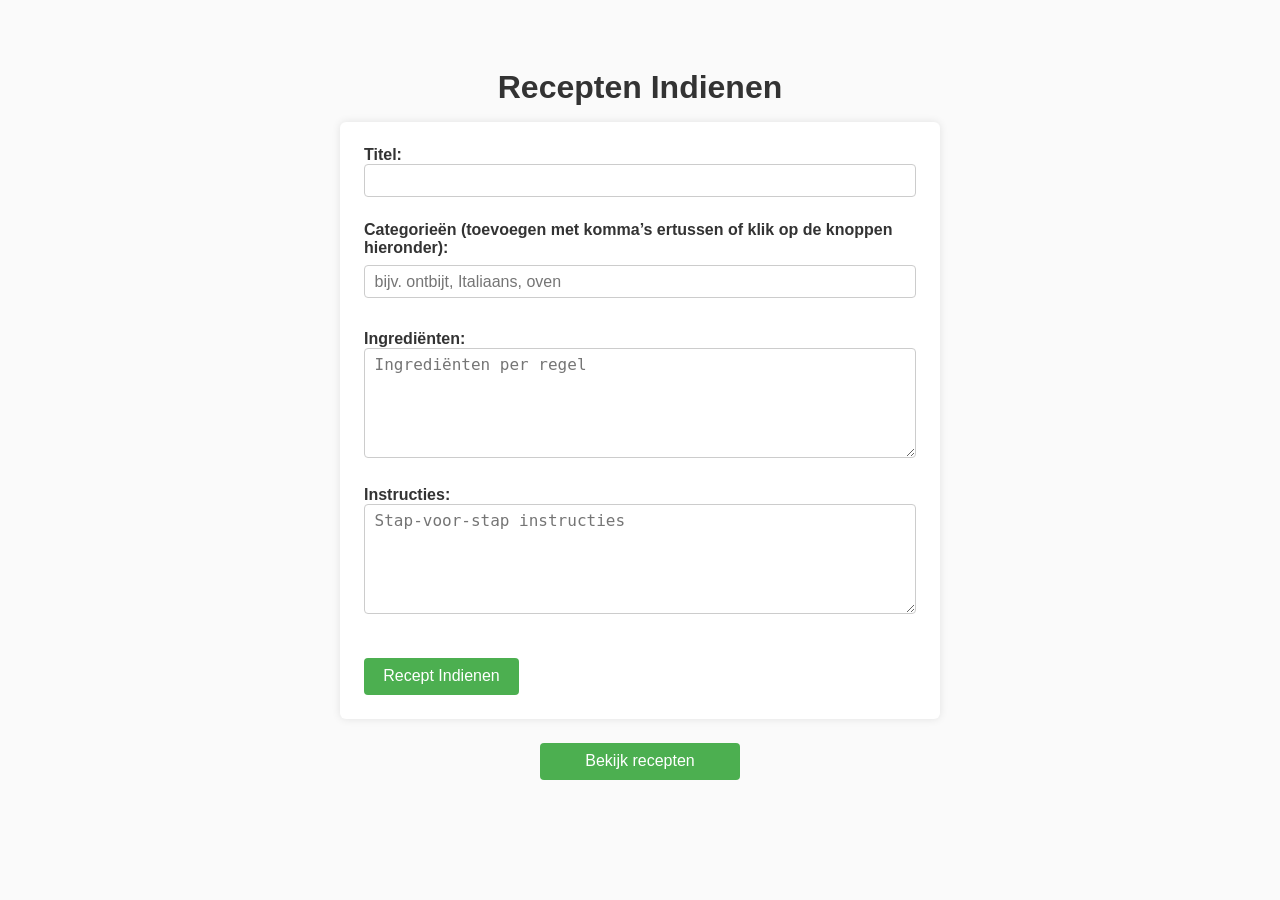
==== index.html @ 3a13ff85 "Update index.html" ====
<!DOCTYPE html>
<html lang="nl">
<head>
  <meta charset="UTF-8" />
  <title>Recept Indienen</title>
  <style>
    body {
      font-family: Arial, sans-serif;
      max-width: 600px;
      margin: 2rem auto;
      padding: 1rem;
      background: #fafafa;
      color: #333;
    }
    h1 {
      text-align: center;
      margin-bottom: 1rem;
    }
    form {
      background: white;
      padding: 1.5rem;
      border-radius: 6px;
      box-shadow: 0 0 8px rgba(0,0,0,0.1);
    }
    label {
      display: block;
      margin-bottom: 0.5rem;
      font-weight: bold;
    }
    input[type="text"], textarea {
      width: 100%;
      padding: 0.4rem 0.6rem;
      margin-bottom: 1rem;
      border: 1px solid #ccc;
      border-radius: 4px;
      font-size: 1rem;
      box-sizing: border-box;
    }
    textarea {
      resize: vertical;
    }
    button[type="submit"], #viewRecipesBtn {
      background-color: #4CAF50;
      border: none;
      color: white;
      padding: 0.6rem 1.2rem;
      font-size: 1rem;
      border-radius: 4px;
      cursor: pointer;
      margin-top: 1rem;
      transition: background-color 0.3s ease;
    }
    button[type="submit"]:hover, #viewRecipesBtn:hover {
      background-color: #45a049;
    }
    #categorySuggestions {
      margin-bottom: 1rem;
    }
    #categorySuggestions button {
      background: #ddd;
      border: none;
      border-radius: 3px;
      padding: 0.2rem 0.5rem;
      margin: 0 0.25rem 0.25rem 0;
      cursor: pointer;
      font-size: 0.9rem;
      transition: background-color 0.2s ease;
    }
    #categorySuggestions button:hover {
      background: #ccc;
    }
    #status {
      margin-top: 1rem;
      font-weight: bold;
    }

    /* Center the "Bekijk recepten" button */
    #viewRecipesBtn {
      display: block;
      margin: 1.5rem auto 0 auto;
      max-width: 200px;
      width: 90%;
    }

    /* Mobile responsiveness */
    @media (max-width: 480px) {
      body {
        margin: 1rem;
        padding: 0.5rem;
      }
      form {
        padding: 1rem;
      }
      input[type="text"], textarea {
        font-size: 1rem;
      }
      button[type="submit"], #viewRecipesBtn {
        font-size: 1.1rem;
        padding: 0.8rem 1.2rem;
      }
    }
  </style>
</head>
<body>
  <h1>Recepten Indienen</h1>
  <form id="recipeForm">
    <label>Titel: <input type="text" name="title" required></label>

    <label>Categorieën (toevoegen met komma’s ertussen of klik op de knoppen hieronder):</label>
    <input type="text" id="categoryInput" name="categoryInput" placeholder="bijv. ontbijt, Italiaans, oven" autocomplete="off" />
    <div id="categorySuggestions" aria-label="Categorie suggesties"></div>

    <label>Ingrediënten:<br>
      <textarea name="ingredients" rows="5" required placeholder="Ingrediënten per regel"></textarea>
    </label>

    <label>Instructies:<br>
      <textarea name="instructions" rows="5" required placeholder="Stap-voor-stap instructies"></textarea>
    </label>

    <button type="submit">Recept Indienen</button>
  </form>

  <button id="viewRecipesBtn" type="button">Bekijk recepten</button>

  <p id="status"></p>

  <script>
    async function fetchExistingCategories() {
      try {
        const res = await fetch("https://api.github.com/repos/StanKwast/koken/contents/recipes");
        if (!res.ok) return [];
        const files = await res.json();

        const categoriesSet = new Set();

        await Promise.all(files.map(async (file) => {
          if (!file.name.endsWith(".json")) return;
          const recipeRes = await fetch(file.download_url);
          if (!recipeRes.ok) return;
          const recipe = await recipeRes.json();
          if (recipe.category) {
            if (Array.isArray(recipe.category)) {
              recipe.category.forEach(cat => categoriesSet.add(cat.trim()));
            } else {
              categoriesSet.add(recipe.category.trim());
            }
          }
        }));

        return Array.from(categoriesSet).sort();
      } catch {
        return [];
      }
    }

    function showCategorySuggestions(categories) {
      const suggestionsDiv = document.getElementById("categorySuggestions");
      suggestionsDiv.innerHTML = "";
      categories.forEach(cat => {
        const btn = document.createElement("button");
        btn.type = "button";
        btn.textContent = cat;
        btn.onclick = () => addCategory(cat);
        suggestionsDiv.appendChild(btn);
      });
    }

    function addCategory(category) {
      const input = document.getElementById("categoryInput");
      let current = input.value.split(",").map(s => s.trim()).filter(Boolean);
      if (!current.includes(category)) {
        current.push(category);
        input.value = current.join(", ");
      }
    }

    window.addEventListener("DOMContentLoaded", async () => {
      const categories = await fetchExistingCategories();
      showCategorySuggestions(categories);
    });

    document.getElementById("recipeForm").addEventListener("submit", async function (e) {
      e.preventDefault();

      const formData = new FormData(e.target);
      const categories = formData.get("categoryInput").split(",").map(s => s.trim()).filter(Boolean);

      const recipe = {
        title: formData.get("title").trim(),
        category: categories,
        ingredients: formData.get("ingredients").trim().split("\n").map(s => s.trim()).filter(Boolean),
        instructions: formData.get("instructions").trim().split("\n").map(s => s.trim()).filter(Boolean),
        timestamp: new Date().toISOString()
      };

      const filename = recipe.title.toLowerCase().replace(/\s+/g, "_") + "_" + Date.now() + ".json";

      const status = document.getElementById("status");
      status.textContent = "Versturen...";

      try {
        const response = await fetch("https://recept-form.vercel.app/api/submit", {
          method: "POST",
          headers: { "Content-Type": "application/json" },
          body: JSON.stringify({ filename, recipe })
        });

        if (response.ok) {
          status.textContent = "Recept succesvol ingediend!";
          e.target.reset();
        } else {
          const error = await response.json();
          status.textContent = "Fout: " + (error?.message || "Onbekende fout.");
        }
      } catch (err) {
        status.textContent = "Netwerkfout: " + err.message;
      }
    });

    document.getElementById("viewRecipesBtn").addEventListener("click", () => {
      window.location.href = "https://stankwast.github.io/koken";
    });
  </script>
</body>
</html>
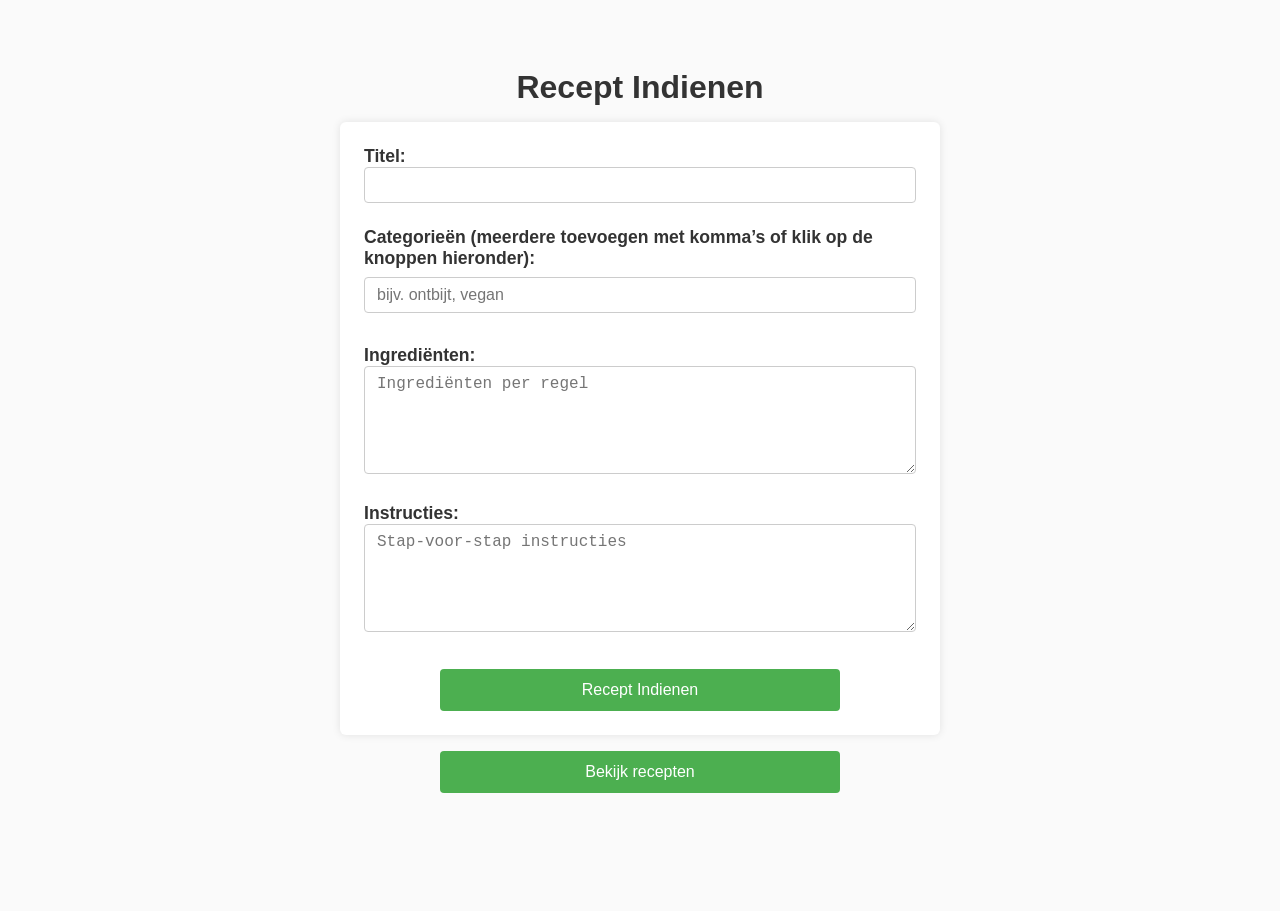
==== commit a725b07d: "Update index.html" ====
--- a/index.html
+++ b/index.html
@@ -4,6 +4,7 @@
   <meta charset="UTF-8" />
   <title>Recept Indienen</title>
   <style>
+    /* Base styles */
     body {
       font-family: Arial, sans-serif;
       max-width: 600px;
@@ -15,21 +16,25 @@
     h1 {
       text-align: center;
       margin-bottom: 1rem;
+      font-size: 2rem;
     }
     form {
       background: white;
       padding: 1.5rem;
       border-radius: 6px;
       box-shadow: 0 0 8px rgba(0,0,0,0.1);
+      width: 100%;
+      box-sizing: border-box;
     }
     label {
       display: block;
       margin-bottom: 0.5rem;
       font-weight: bold;
+      font-size: 1.1rem;
     }
     input[type="text"], textarea {
       width: 100%;
-      padding: 0.4rem 0.6rem;
+      padding: 0.5rem 0.75rem;
       margin-bottom: 1rem;
       border: 1px solid #ccc;
       border-radius: 4px;
@@ -43,12 +48,18 @@
       background-color: #4CAF50;
       border: none;
       color: white;
-      padding: 0.6rem 1.2rem;
+      padding: 0.75rem 1.5rem;
       font-size: 1rem;
       border-radius: 4px;
       cursor: pointer;
       margin-top: 1rem;
       transition: background-color 0.3s ease;
+      width: 100%;
+      box-sizing: border-box;
+      max-width: 400px;
+      display: block;
+      margin-left: auto;
+      margin-right: auto;
     }
     button[type="submit"]:hover, #viewRecipesBtn:hover {
       background-color: #45a049;
@@ -60,10 +71,10 @@
       background: #ddd;
       border: none;
       border-radius: 3px;
-      padding: 0.2rem 0.5rem;
-      margin: 0 0.25rem 0.25rem 0;
+      padding: 0.3rem 0.6rem;
+      margin: 0 0.3rem 0.3rem 0;
       cursor: pointer;
-      font-size: 0.9rem;
+      font-size: 0.95rem;
       transition: background-color 0.2s ease;
     }
     #categorySuggestions button:hover {
@@ -72,42 +83,42 @@
     #status {
       margin-top: 1rem;
       font-weight: bold;
-    }
-
-    /* Center the "Bekijk recepten" button */
-    #viewRecipesBtn {
-      display: block;
-      margin: 1.5rem auto 0 auto;
-      max-width: 200px;
-      width: 90%;
+      text-align: center;
+      font-size: 1.1rem;
+      min-height: 1.5em;
     }
 
     /* Mobile responsiveness */
-    @media (max-width: 480px) {
+    @media (max-width: 600px) {
       body {
         margin: 1rem;
         padding: 0.5rem;
       }
-      form {
-        padding: 1rem;
+      h1 {
+        font-size: 1.5rem;
+      }
+      label {
+        font-size: 1rem;
       }
       input[type="text"], textarea {
-        font-size: 1rem;
+        font-size: 1.1rem;
+        padding: 0.6rem 0.8rem;
       }
       button[type="submit"], #viewRecipesBtn {
-        font-size: 1.1rem;
-        padding: 0.8rem 1.2rem;
+        font-size: 1.2rem;
+        padding: 0.9rem 1.5rem;
+        max-width: 100%;
       }
     }
   </style>
 </head>
 <body>
-  <h1>Recepten Indienen</h1>
+  <h1>Recept Indienen</h1>
   <form id="recipeForm">
     <label>Titel: <input type="text" name="title" required></label>
 
-    <label>Categorieën (toevoegen met komma’s ertussen of klik op de knoppen hieronder):</label>
-    <input type="text" id="categoryInput" name="categoryInput" placeholder="bijv. ontbijt, Italiaans, oven" autocomplete="off" />
+    <label>Categorieën (meerdere toevoegen met komma’s of klik op de knoppen hieronder):</label>
+    <input type="text" id="categoryInput" name="categoryInput" placeholder="bijv. ontbijt, vegan" autocomplete="off" />
     <div id="categorySuggestions" aria-label="Categorie suggesties"></div>
 
     <label>Ingrediënten:<br>
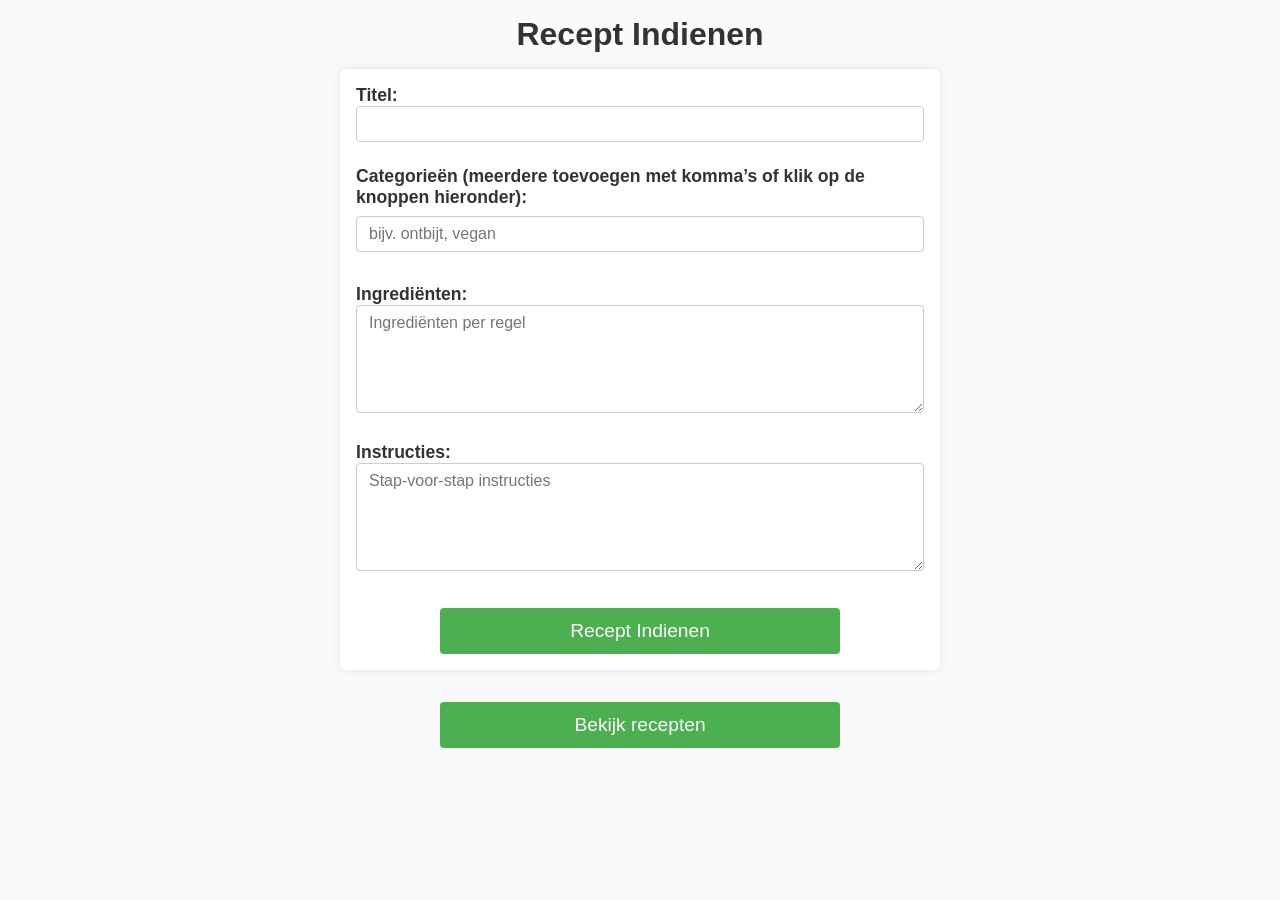
==== commit 33e3749d: "Update index.html" ====
--- a/index.html
+++ b/index.html
@@ -5,32 +5,44 @@
   <title>Recept Indienen</title>
   <style>
     /* Base styles */
+    html {
+      font-size: 16px; /* base */
+    }
     body {
       font-family: Arial, sans-serif;
-      max-width: 600px;
-      margin: 2rem auto;
-      padding: 1rem;
+      margin: 0;
+      padding: 0;
       background: #fafafa;
       color: #333;
+      width: 100vw;
+      min-height: 100vh;
+      box-sizing: border-box;
+      display: flex;
+      flex-direction: column;
+      align-items: center;
     }
     h1 {
       text-align: center;
-      margin-bottom: 1rem;
-      font-size: 2rem;
+      margin: 1rem 0 1rem 0;
+      font-size: clamp(1.5rem, 4vw, 2rem);
+      width: 90%;
+      max-width: 600px;
     }
     form {
       background: white;
-      padding: 1.5rem;
+      padding: 1rem;
       border-radius: 6px;
       box-shadow: 0 0 8px rgba(0,0,0,0.1);
-      width: 100%;
-      box-sizing: border-box;
+      width: 90%;
+      max-width: 600px;
+      box-sizing: border-box;
+      margin-bottom: 1rem;
     }
     label {
       display: block;
       margin-bottom: 0.5rem;
       font-weight: bold;
-      font-size: 1.1rem;
+      font-size: clamp(1rem, 3vw, 1.1rem);
     }
     input[type="text"], textarea {
       width: 100%;
@@ -38,8 +50,9 @@
       margin-bottom: 1rem;
       border: 1px solid #ccc;
       border-radius: 4px;
-      font-size: 1rem;
-      box-sizing: border-box;
+      font-size: clamp(0.95rem, 3vw, 1rem);
+      box-sizing: border-box;
+      font-family: inherit;
     }
     textarea {
       resize: vertical;
@@ -49,23 +62,23 @@
       border: none;
       color: white;
       padding: 0.75rem 1.5rem;
-      font-size: 1rem;
+      font-size: clamp(1rem, 3vw, 1.2rem);
       border-radius: 4px;
       cursor: pointer;
-      margin-top: 1rem;
+      width: 100%;
+      max-width: 400px;
+      box-sizing: border-box;
+      display: block;
+      margin: 1rem auto 0 auto;
       transition: background-color 0.3s ease;
-      width: 100%;
-      box-sizing: border-box;
-      max-width: 400px;
-      display: block;
-      margin-left: auto;
-      margin-right: auto;
+      font-family: inherit;
     }
     button[type="submit"]:hover, #viewRecipesBtn:hover {
       background-color: #45a049;
     }
     #categorySuggestions {
       margin-bottom: 1rem;
+      width: 100%;
     }
     #categorySuggestions button {
       background: #ddd;
@@ -74,8 +87,9 @@
       padding: 0.3rem 0.6rem;
       margin: 0 0.3rem 0.3rem 0;
       cursor: pointer;
-      font-size: 0.95rem;
+      font-size: clamp(0.8rem, 2.5vw, 0.95rem);
       transition: background-color 0.2s ease;
+      font-family: inherit;
     }
     #categorySuggestions button:hover {
       background: #ccc;
@@ -84,30 +98,24 @@
       margin-top: 1rem;
       font-weight: bold;
       text-align: center;
-      font-size: 1.1rem;
+      font-size: clamp(1rem, 3vw, 1.1rem);
       min-height: 1.5em;
-    }
-
-    /* Mobile responsiveness */
+      width: 90%;
+      max-width: 600px;
+    }
+
+    /* Remove default padding and margin on smaller devices */
     @media (max-width: 600px) {
       body {
-        margin: 1rem;
-        padding: 0.5rem;
+        margin: 0;
+        padding: 0;
+      }
+      form {
+        padding: 1rem 0.75rem;
+        width: 95%;
       }
       h1 {
-        font-size: 1.5rem;
-      }
-      label {
-        font-size: 1rem;
-      }
-      input[type="text"], textarea {
-        font-size: 1.1rem;
-        padding: 0.6rem 0.8rem;
-      }
-      button[type="submit"], #viewRecipesBtn {
-        font-size: 1.2rem;
-        padding: 0.9rem 1.5rem;
-        max-width: 100%;
+        margin-top: 1rem;
       }
     }
   </style>
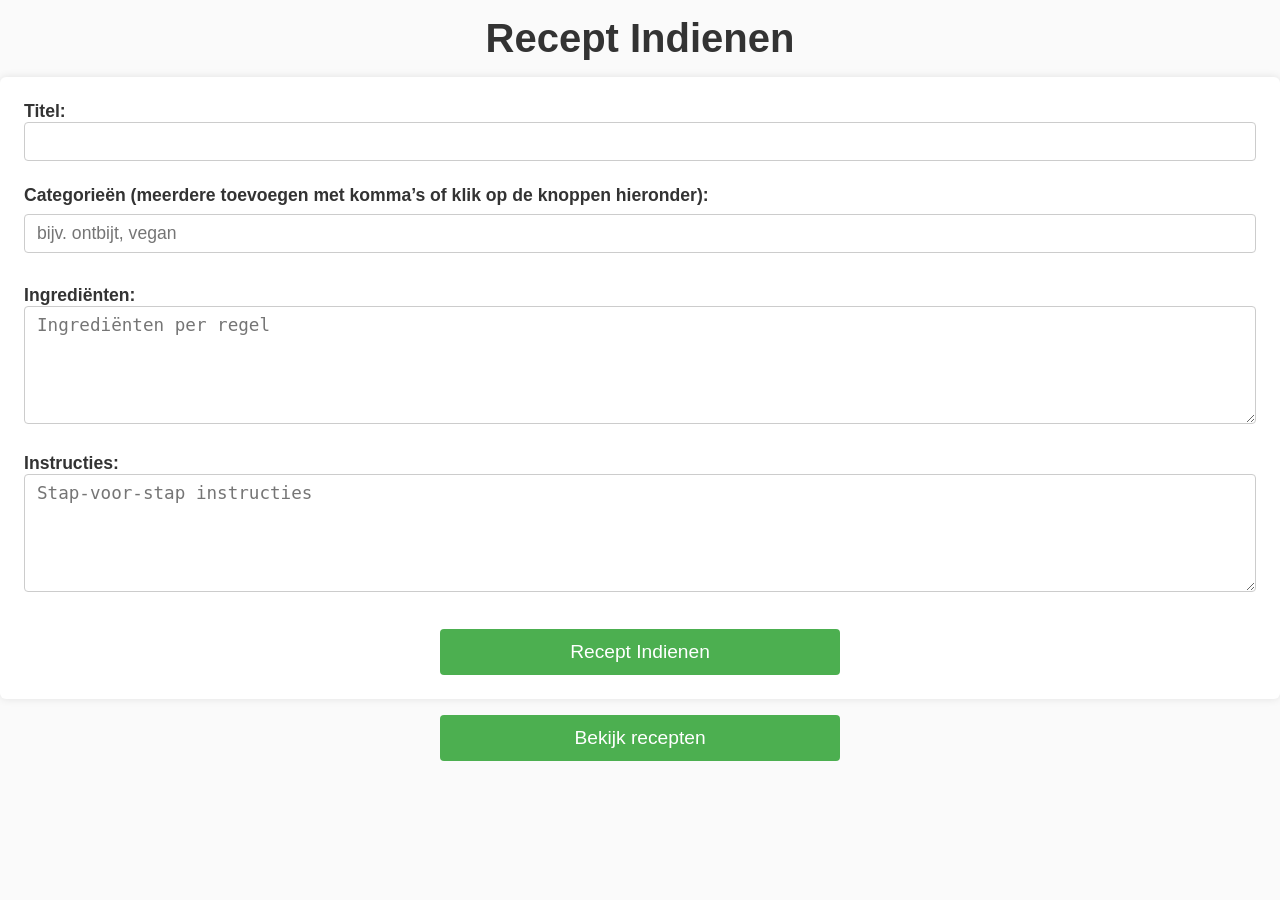
==== commit ca6d136b: "Update index.html" ====
--- a/index.html
+++ b/index.html
@@ -2,41 +2,31 @@
 <html lang="nl">
 <head>
   <meta charset="UTF-8" />
+  <meta name="viewport" content="width=device-width, initial-scale=1" />
   <title>Recept Indienen</title>
   <style>
-    /* Base styles */
-    html {
-      font-size: 16px; /* base */
-    }
     body {
       font-family: Arial, sans-serif;
-      margin: 0;
-      padding: 0;
+      max-width: 100%;       /* Full width on mobile */
+      margin: 0;             /* No margin */
+      padding: 0;            /* No padding */
       background: #fafafa;
       color: #333;
-      width: 100vw;
-      min-height: 100vh;
-      box-sizing: border-box;
-      display: flex;
-      flex-direction: column;
-      align-items: center;
+      font-size: clamp(1rem, 4vw, 1.3rem); /* Fluid font size */
+      box-sizing: border-box;
     }
     h1 {
       text-align: center;
-      margin: 1rem 0 1rem 0;
-      font-size: clamp(1.5rem, 4vw, 2rem);
-      width: 90%;
-      max-width: 600px;
+      margin: 1rem 0;
+      font-size: clamp(1.5rem, 6vw, 2.5rem);
     }
     form {
       background: white;
-      padding: 1rem;
+      padding: 1.5rem;
       border-radius: 6px;
       box-shadow: 0 0 8px rgba(0,0,0,0.1);
-      width: 90%;
-      max-width: 600px;
-      box-sizing: border-box;
-      margin-bottom: 1rem;
+      width: 100%;
+      box-sizing: border-box;
     }
     label {
       display: block;
@@ -50,9 +40,8 @@
       margin-bottom: 1rem;
       border: 1px solid #ccc;
       border-radius: 4px;
-      font-size: clamp(0.95rem, 3vw, 1rem);
-      box-sizing: border-box;
-      font-family: inherit;
+      font-size: clamp(1rem, 3vw, 1.1rem);
+      box-sizing: border-box;
     }
     textarea {
       resize: vertical;
@@ -65,20 +54,20 @@
       font-size: clamp(1rem, 3vw, 1.2rem);
       border-radius: 4px;
       cursor: pointer;
+      margin-top: 1rem;
+      transition: background-color 0.3s ease;
       width: 100%;
+      box-sizing: border-box;
       max-width: 400px;
-      box-sizing: border-box;
       display: block;
-      margin: 1rem auto 0 auto;
-      transition: background-color 0.3s ease;
-      font-family: inherit;
+      margin-left: auto;
+      margin-right: auto;
     }
     button[type="submit"]:hover, #viewRecipesBtn:hover {
       background-color: #45a049;
     }
     #categorySuggestions {
       margin-bottom: 1rem;
-      width: 100%;
     }
     #categorySuggestions button {
       background: #ddd;
@@ -87,9 +76,8 @@
       padding: 0.3rem 0.6rem;
       margin: 0 0.3rem 0.3rem 0;
       cursor: pointer;
-      font-size: clamp(0.8rem, 2.5vw, 0.95rem);
+      font-size: clamp(0.9rem, 2.5vw, 1rem);
       transition: background-color 0.2s ease;
-      font-family: inherit;
     }
     #categorySuggestions button:hover {
       background: #ccc;
@@ -100,23 +88,6 @@
       text-align: center;
       font-size: clamp(1rem, 3vw, 1.1rem);
       min-height: 1.5em;
-      width: 90%;
-      max-width: 600px;
-    }
-
-    /* Remove default padding and margin on smaller devices */
-    @media (max-width: 600px) {
-      body {
-        margin: 0;
-        padding: 0;
-      }
-      form {
-        padding: 1rem 0.75rem;
-        width: 95%;
-      }
-      h1 {
-        margin-top: 1rem;
-      }
     }
   </style>
 </head>
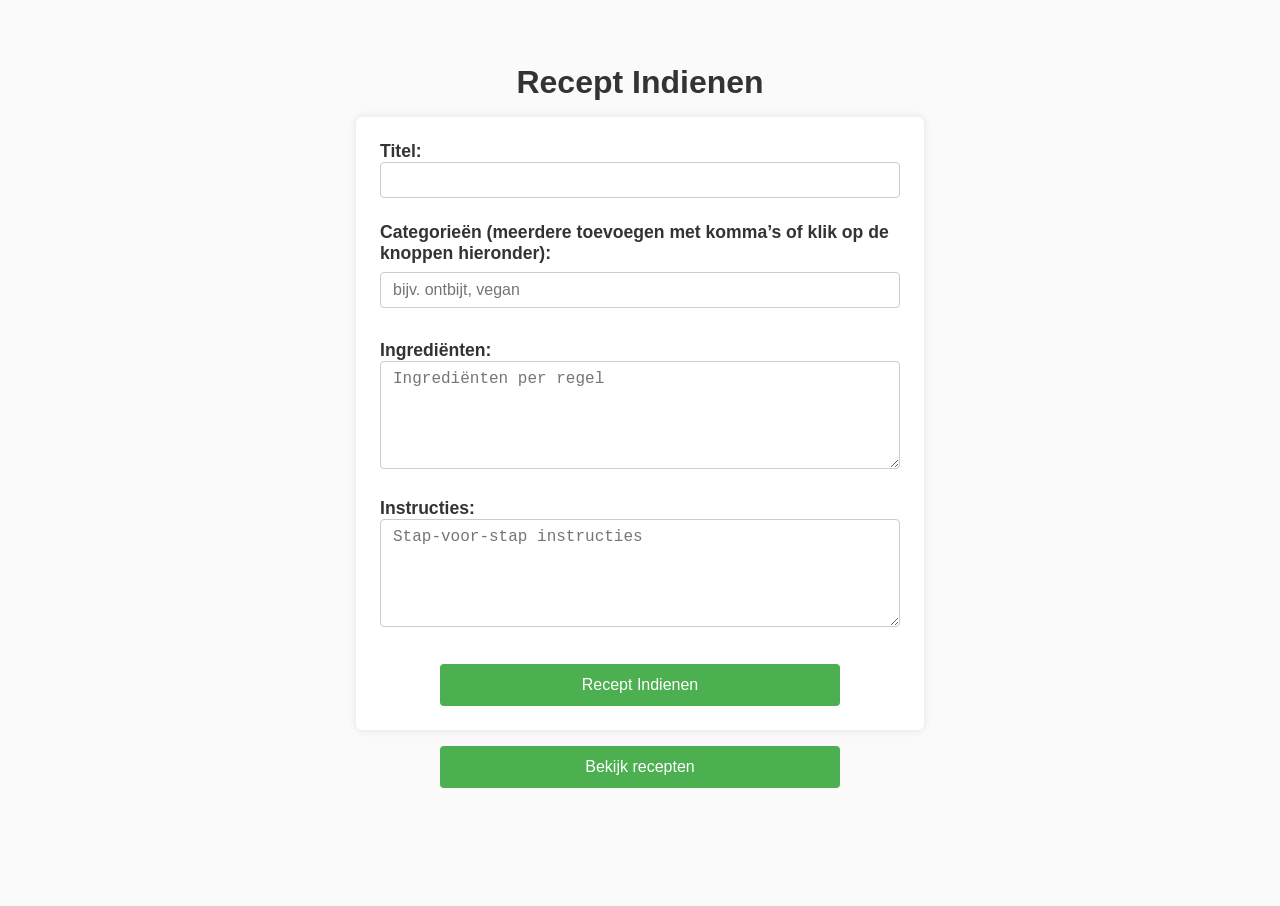
==== commit 1e645854: "Update index.html" ====
--- a/index.html
+++ b/index.html
@@ -5,14 +5,15 @@
   <meta name="viewport" content="width=device-width, initial-scale=1" />
   <title>Recept Indienen</title>
   <style>
+    /* Mobile first: no padding/margin, fluid fonts */
     body {
       font-family: Arial, sans-serif;
-      max-width: 100%;       /* Full width on mobile */
-      margin: 0;             /* No margin */
-      padding: 0;            /* No padding */
+      max-width: 100%;
+      margin: 0;
+      padding: 0;
       background: #fafafa;
       color: #333;
-      font-size: clamp(1rem, 4vw, 1.3rem); /* Fluid font size */
+      font-size: clamp(1rem, 4vw, 1.3rem);
       box-sizing: border-box;
     }
     h1 {
@@ -88,6 +89,32 @@
       text-align: center;
       font-size: clamp(1rem, 3vw, 1.1rem);
       min-height: 1.5em;
+    }
+
+    /* For larger screens: restore original style */
+    @media (min-width: 601px) {
+      body {
+        max-width: 600px;
+        margin: 2rem auto;
+        padding: 1rem;
+        font-size: 1rem;
+      }
+      h1 {
+        font-size: 2rem;
+        margin-bottom: 1rem;
+      }
+      label {
+        font-size: 1.1rem;
+      }
+      input[type="text"], textarea {
+        font-size: 1rem;
+        padding: 0.5rem 0.75rem;
+      }
+      button[type="submit"], #viewRecipesBtn {
+        font-size: 1rem;
+        padding: 0.75rem 1.5rem;
+        max-width: 400px;
+      }
     }
   </style>
 </head>
